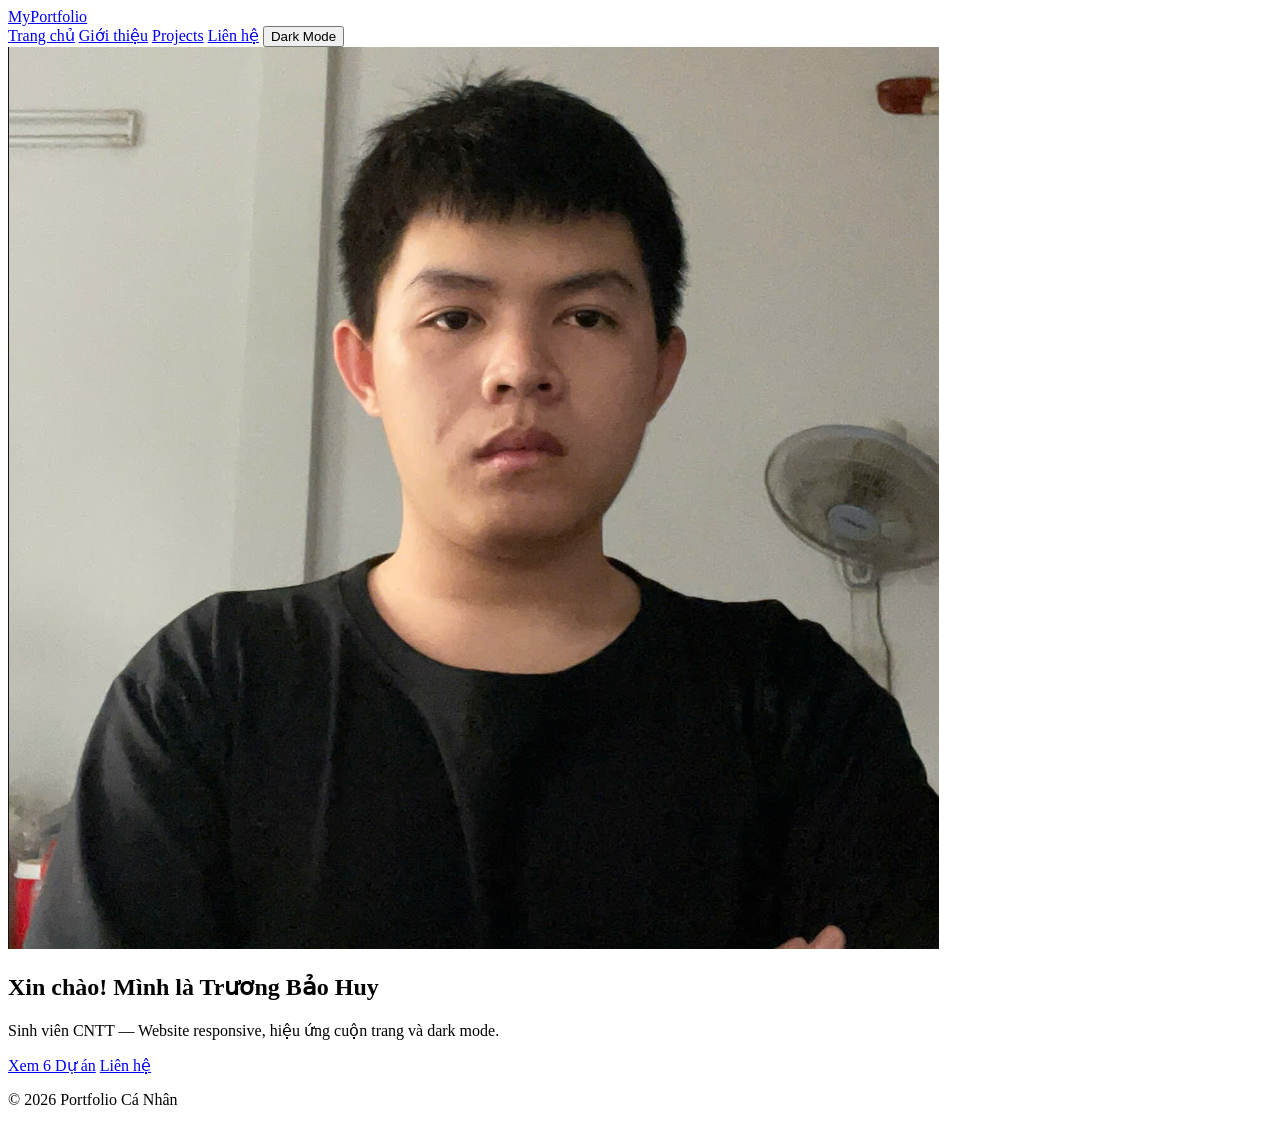
==== index.html @ 6812610a "Update index.html" ====
<!DOCTYPE html>
<html lang="vi">
<head>
  <meta charset="UTF-8">
  <meta name="viewport" content="width=device-width, initial-scale=1.0">
  <title>Portfolio - Trang chủ</title>
  <link rel="stylesheet" href="style.css">
</head>
<body>
  <header class="navbar">
    <a href="index.html" class="brand">MyPortfolio</a>
    <nav class="nav-links">
      <a href="index.html">Trang chủ</a>
      <a href="about.html">Giới thiệu</a>
      <a href="projects.html">Projects</a>
      <a href="contact.html">Liên hệ</a>
      <button id="themeToggle" type="button" class="theme-btn">Dark Mode</button>
    </nav>
  </header>

  <main class="container">
    <section class="hero reveal">
      <img src="avatar.png" alt="Ảnh chân dung cá nhân" class="avatar">
      <div>
        <h1>Xin chào! Mình là Trương Bảo Huy</h1>
        <p>Sinh viên CNTT — Website responsive, hiệu ứng cuộn trang và dark mode.</p>
        <div class="hero-actions">
          <a href="projects.html" class="btn primary">Xem 6 Dự án</a>
          <a href="contact.html" class="btn outline">Liên hệ</a>
        </div>
      </div>
    </section>
  </main>

  <footer class="footer">
    <p>© 2026 Portfolio Cá Nhân</p>
  </footer>

  <script src="script.js"></script>
</body>
</html>
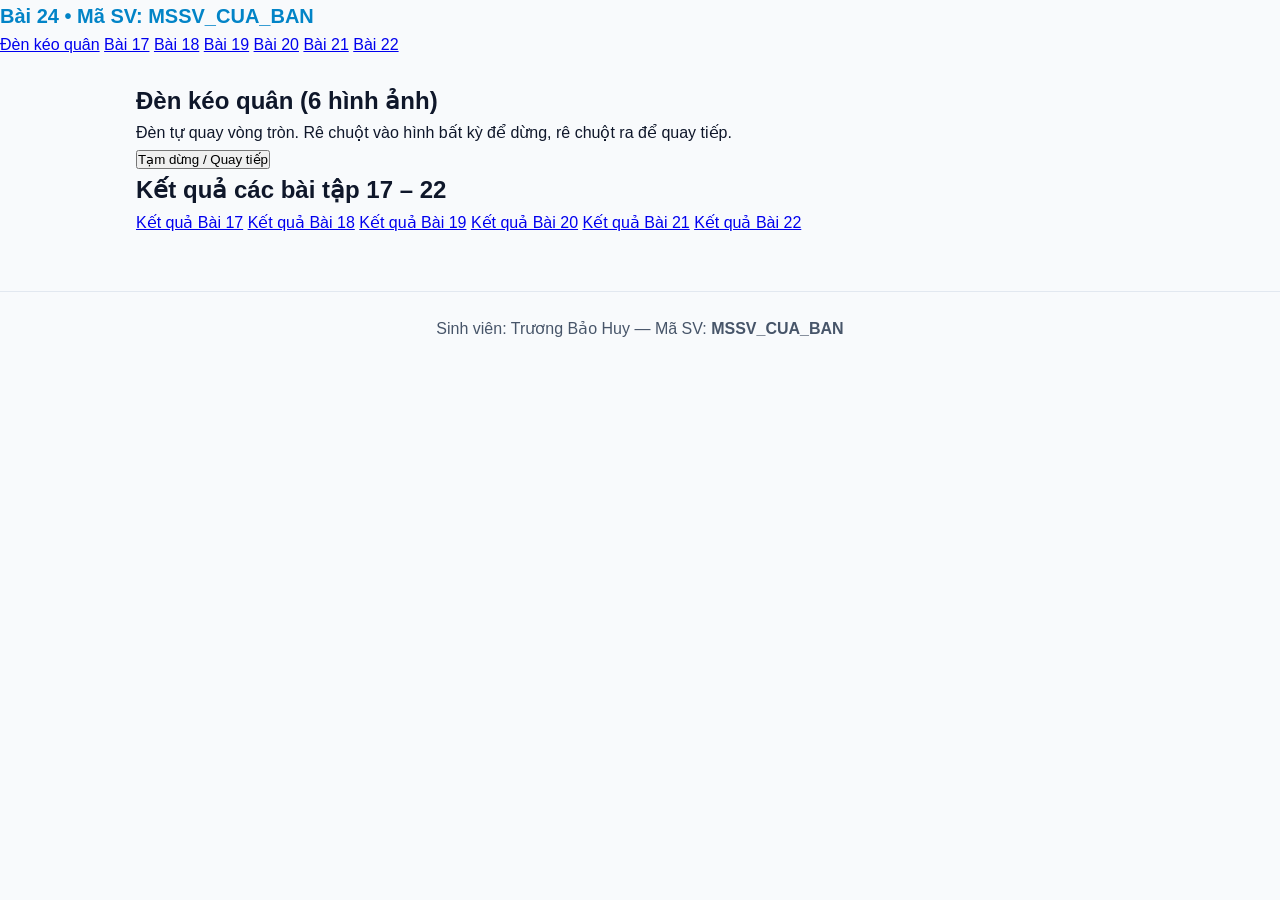
==== commit f7d25b9a: "Update index.html" ====
--- a/index.html
+++ b/index.html
@@ -3,37 +3,54 @@
 <head>
   <meta charset="UTF-8">
   <meta name="viewport" content="width=device-width, initial-scale=1.0">
-  <title>Portfolio - Trang chủ</title>
+  <title>Bài tập 24 - Đèn kéo quân & Tổng hợp bài 17 - 22</title>
   <link rel="stylesheet" href="style.css">
 </head>
 <body>
-  <header class="navbar">
-    <a href="index.html" class="brand">MyPortfolio</a>
-    <nav class="nav-links">
-      <a href="index.html">Trang chủ</a>
-      <a href="about.html">Giới thiệu</a>
-      <a href="projects.html">Projects</a>
-      <a href="contact.html">Liên hệ</a>
-      <button id="themeToggle" type="button" class="theme-btn">Dark Mode</button>
+  <header class="topbar">
+    <div class="brand">Bài 24 • Mã SV: <span>MSSV_CUA_BAN</span></div>
+    <nav class="menu">
+      <a href="#lantern">Đèn kéo quân</a>
+      <a href="bai17.html">Bài 17</a>
+      <a href="bai18.html">Bài 18</a>
+      <a href="bai19.html">Bài 19</a>
+      <a href="bai20.html">Bài 20</a>
+      <a href="bai21.html">Bài 21</a>
+      <a href="bai22.html">Bài 22</a>
     </nav>
   </header>
 
   <main class="container">
-    <section class="hero reveal">
-      <img src="avatar.png" alt="Ảnh chân dung cá nhân" class="avatar">
-      <div>
-        <h1>Xin chào! Mình là Trương Bảo Huy</h1>
-        <p>Sinh viên CNTT — Website responsive, hiệu ứng cuộn trang và dark mode.</p>
-        <div class="hero-actions">
-          <a href="projects.html" class="btn primary">Xem 6 Dự án</a>
-          <a href="contact.html" class="btn outline">Liên hệ</a>
+    <section id="lantern" class="lantern-section">
+      <h1>Đèn kéo quân (6 hình ảnh)</h1>
+      <p class="hint">Đèn tự quay vòng tròn. Rê chuột vào hình bất kỳ để dừng, rê chuột ra để quay tiếp.</p>
+
+      <div class="scene" id="scene">
+        <div class="carousel" id="carousel">
+          <!-- 6 mặt đèn kéo quân sẽ được tạo bằng JavaScript -->
         </div>
+      </div>
+
+      <div class="controls">
+        <button type="button" id="toggleBtn">Tạm dừng / Quay tiếp</button>
+      </div>
+    </section>
+
+    <section class="exercises-box">
+      <h2>Kết quả các bài tập 17 – 22</h2>
+      <div class="links-grid">
+        <a class="exercise-card" href="bai17.html">Kết quả Bài 17</a>
+        <a class="exercise-card" href="bai18.html">Kết quả Bài 18</a>
+        <a class="exercise-card" href="bai19.html">Kết quả Bài 19</a>
+        <a class="exercise-card" href="bai20.html">Kết quả Bài 20</a>
+        <a class="exercise-card" href="bai21.html">Kết quả Bài 21</a>
+        <a class="exercise-card" href="bai22.html">Kết quả Bài 22</a>
       </div>
     </section>
   </main>
 
   <footer class="footer">
-    <p>© 2026 Portfolio Cá Nhân</p>
+    <p>Sinh viên: Trương Bảo Huy — Mã SV: <strong>MSSV_CUA_BAN</strong></p>
   </footer>
 
   <script src="script.js"></script>
--- a/style.css
+++ b/style.css
@@ -0,0 +1,116 @@
+:root {
+  --bg: #f8fafc;
+  --surface: #ffffff;
+  --text: #0f172a;
+  --muted: #475569;
+  --primary: #0284c7;
+  --border: #e2e8f0;
+}
+
+body.dark {
+  --bg: #0b1120;
+  --surface: #1e293b;
+  --text: #f8fafc;
+  --muted: #cbd5e1;
+  --primary: #38bdf8;
+  --border: #334155;
+}
+
+* { box-sizing: border-box; margin: 0; padding: 0; }
+
+body {
+  font-family: 'Segoe UI', Arial, sans-serif;
+  background: var(--bg);
+  color: var(--text);
+  line-height: 1.6;
+  transition: background-color 0.25s ease, color 0.25s ease;
+}
+
+.navbar {
+  display: flex;
+  flex-direction: column;
+  align-items: center;
+  gap: 12px;
+  padding: 16px;
+  background: var(--surface);
+  border-bottom: 1px solid var(--border);
+}
+
+.brand { font-size: 20px; font-weight: 700; color: var(--primary); text-decoration: none; }
+.nav-links { display: flex; flex-wrap: wrap; justify-content: center; align-items: center; gap: 12px; }
+.nav-links a { color: var(--text); text-decoration: none; font-weight: 500; }
+
+.theme-btn {
+  padding: 6px 12px;
+  border-radius: 6px;
+  border: 1px solid var(--border);
+  background: transparent;
+  color: var(--text);
+  cursor: pointer;
+}
+
+.container { max-width: 1040px; margin: 0 auto; padding: 24px 16px; }
+
+.hero {
+  display: flex;
+  flex-direction: column;
+  align-items: center;
+  text-align: center;
+  gap: 20px;
+  padding: 24px 0;
+}
+
+.avatar, .avatar-md {
+  width: 120px;
+  height: 120px;
+  border-radius: 50%;
+  object-fit: cover;
+  border: 3px solid var(--primary);
+}
+
+.hero p { color: var(--muted); margin-top: 8px; }
+.hero-actions { display: flex; flex-wrap: wrap; justify-content: center; gap: 12px; margin-top: 18px; }
+
+.btn { display: inline-block; padding: 10px 18px; border-radius: 8px; text-decoration: none; border: none; cursor: pointer; font-weight: 600; }
+.btn.primary { background: var(--primary); color: #fff; }
+.btn.outline { border: 1px solid var(--primary); color: var(--primary); background: transparent; }
+
+.page-title { margin-bottom: 16px; }
+.projects-grid { display: grid; grid-template-columns: 1fr; gap: 16px; }
+
+.card {
+  background: var(--surface);
+  border: 1px solid var(--border);
+  border-radius: 12px;
+  padding: 20px;
+}
+
+.card h3 { color: var(--primary); margin-bottom: 8px; }
+.card p { color: var(--muted); }
+
+.about-flex { display: flex; flex-direction: column; align-items: center; text-align: center; gap: 16px; }
+.form-box { max-width: 600px; margin: 0 auto; }
+.contact-form { display: flex; flex-direction: column; gap: 12px; margin-top: 16px; }
+
+.contact-form input, .contact-form textarea {
+  width: 100%;
+  padding: 10px 12px;
+  border-radius: 8px;
+  border: 1px solid var(--border);
+  background: var(--bg);
+  color: var(--text);
+  font-family: inherit;
+}
+
+.footer { text-align: center; padding: 24px 16px; color: var(--muted); border-top: 1px solid var(--border); margin-top: 32px; }
+
+.reveal { opacity: 0; transform: translateY(20px); transition: opacity 0.5s ease, transform 0.5s ease; }
+.reveal.visible { opacity: 1; transform: translateY(0); }
+
+@media (min-width: 768px) {
+  .navbar { flex-direction: row; justify-content: space-between; padding: 16px 32px; }
+  .hero { flex-direction: row; text-align: left; padding: 40px 0; }
+  .hero-actions { justify-content: flex-start; }
+  .about-flex { flex-direction: row; text-align: left; }
+  .projects-grid { grid-template-columns: repeat(3, 1fr); }
+}
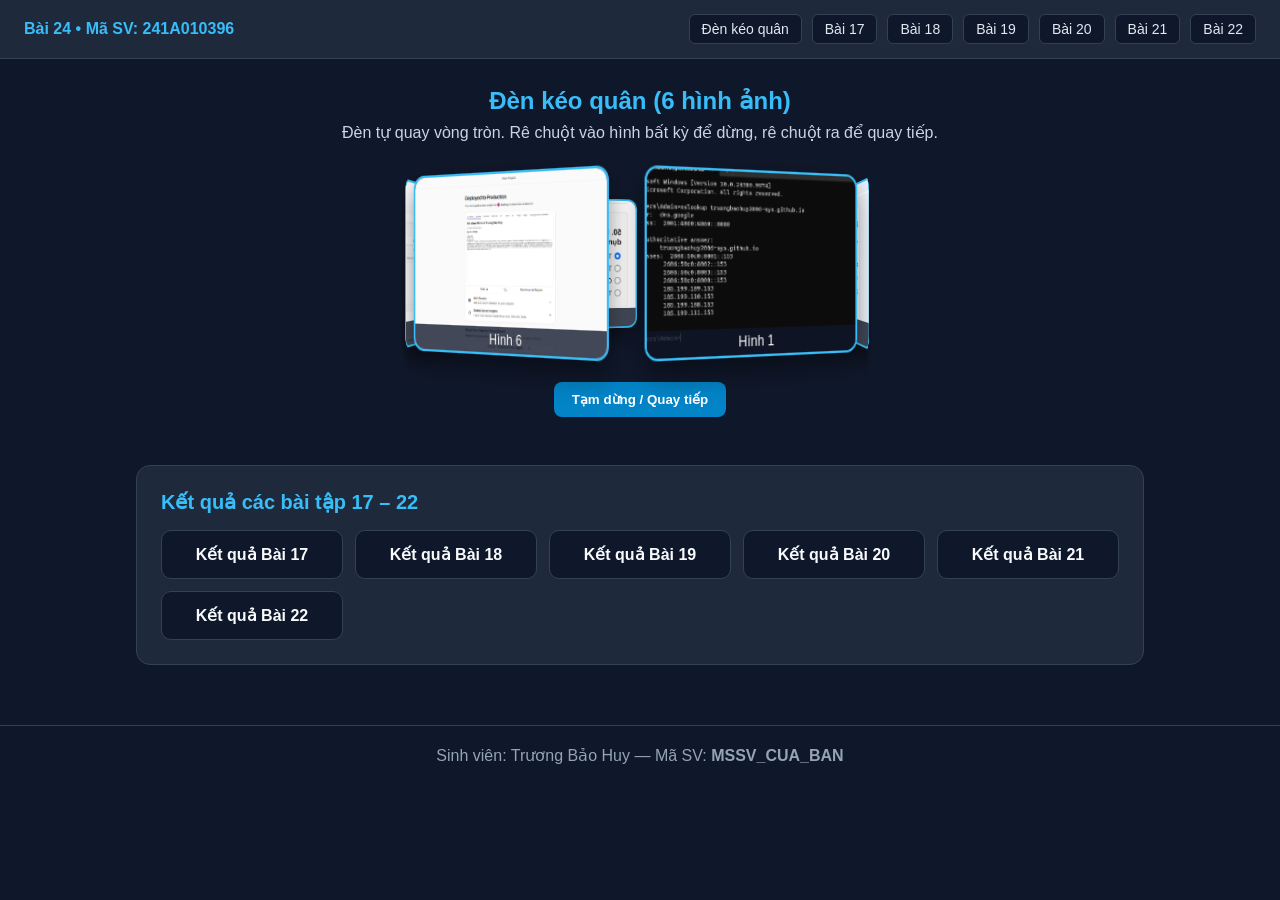
==== commit 9887adfb: "Update index.html" ====
--- a/index.html
+++ b/index.html
@@ -8,7 +8,7 @@
 </head>
 <body>
   <header class="topbar">
-    <div class="brand">Bài 24 • Mã SV: <span>MSSV_CUA_BAN</span></div>
+    <div class="brand">Bài 24 • Mã SV: <span>241A010396</span></div>
     <nav class="menu">
       <a href="#lantern">Đèn kéo quân</a>
       <a href="bai17.html">Bài 17</a>
@@ -56,3 +56,4 @@
   <script src="script.js"></script>
 </body>
 </html>
+
--- a/style.css
+++ b/style.css
@@ -1,116 +1,179 @@
-:root {
-  --bg: #f8fafc;
-  --surface: #ffffff;
-  --text: #0f172a;
-  --muted: #475569;
-  --primary: #0284c7;
-  --border: #e2e8f0;
+* {
+  box-sizing: border-box;
+  margin: 0;
+  padding: 0;
 }
 
-body.dark {
-  --bg: #0b1120;
-  --surface: #1e293b;
-  --text: #f8fafc;
-  --muted: #cbd5e1;
-  --primary: #38bdf8;
-  --border: #334155;
+body {
+  font-family: "Segoe UI", Arial, sans-serif;
+  background: #0f172a;
+  color: #f8fafc;
+  min-height: 100vh;
 }
 
-* { box-sizing: border-box; margin: 0; padding: 0; }
-
-body {
-  font-family: 'Segoe UI', Arial, sans-serif;
-  background: var(--bg);
-  color: var(--text);
-  line-height: 1.6;
-  transition: background-color 0.25s ease, color 0.25s ease;
+.topbar {
+  background: #1e293b;
+  border-bottom: 1px solid #334155;
+  padding: 14px 24px;
+  display: flex;
+  flex-wrap: wrap;
+  justify-content: space-between;
+  align-items: center;
+  gap: 12px;
 }
 
-.navbar {
-  display: flex;
-  flex-direction: column;
-  align-items: center;
-  gap: 12px;
-  padding: 16px;
-  background: var(--surface);
-  border-bottom: 1px solid var(--border);
+.brand {
+  font-weight: 700;
+  color: #38bdf8;
 }
 
-.brand { font-size: 20px; font-weight: 700; color: var(--primary); text-decoration: none; }
-.nav-links { display: flex; flex-wrap: wrap; justify-content: center; align-items: center; gap: 12px; }
-.nav-links a { color: var(--text); text-decoration: none; font-weight: 500; }
+.menu {
+  display: flex;
+  flex-wrap: wrap;
+  gap: 10px;
+}
 
-.theme-btn {
+.menu a {
+  color: #e2e8f0;
+  text-decoration: none;
   padding: 6px 12px;
   border-radius: 6px;
-  border: 1px solid var(--border);
-  background: transparent;
-  color: var(--text);
+  background: #0f172a;
+  border: 1px solid #334155;
+  font-size: 14px;
+}
+
+.menu a:hover {
+  border-color: #38bdf8;
+  color: #38bdf8;
+}
+
+.container {
+  max-width: 1040px;
+  margin: 0 auto;
+  padding: 28px 16px;
+}
+
+.lantern-section {
+  text-align: center;
+  margin-bottom: 48px;
+}
+
+.lantern-section h1 {
+  margin-bottom: 8px;
+  color: #38bdf8;
+}
+
+.hint {
+  color: #cbd5e1;
+  margin-bottom: 32px;
+}
+
+.scene {
+  width: 240px;
+  height: 180px;
+  margin: 24px auto;
+  perspective: 1100px;
+}
+
+.carousel {
+  width: 100%;
+  height: 100%;
+  position: relative;
+  transform-style: preserve-3d;
+  transition: transform 0.05s linear;
+}
+
+.panel {
+  position: absolute;
+  width: 210px;
+  height: 155px;
+  left: 15px;
+  top: 12px;
+  border-radius: 12px;
+  overflow: hidden;
+  border: 2px solid #38bdf8;
+  box-shadow: 0 10px 25px rgba(0, 0, 0, 0.45);
+  background: #1e293b;
+  backface-visibility: visible;
+}
+
+.panel img {
+  width: 100%;
+  height: 100%;
+  object-fit: cover;
+  display: block;
+}
+
+.panel-label {
+  position: absolute;
+  bottom: 0;
+  left: 0;
+  right: 0;
+  background: rgba(15, 23, 42, 0.78);
+  color: #fff;
+  font-size: 12px;
+  padding: 4px 6px;
+}
+
+.controls {
+  margin-top: 28px;
+}
+
+#toggleBtn {
+  padding: 10px 18px;
+  border-radius: 8px;
+  border: none;
+  background: #0284c7;
+  color: #fff;
+  font-weight: 600;
   cursor: pointer;
 }
 
-.container { max-width: 1040px; margin: 0 auto; padding: 24px 16px; }
-
-.hero {
-  display: flex;
-  flex-direction: column;
-  align-items: center;
-  text-align: center;
-  gap: 20px;
-  padding: 24px 0;
+#toggleBtn:hover {
+  background: #0369a1;
 }
 
-.avatar, .avatar-md {
-  width: 120px;
-  height: 120px;
-  border-radius: 50%;
-  object-fit: cover;
-  border: 3px solid var(--primary);
+.exercises-box {
+  background: #1e293b;
+  border: 1px solid #334155;
+  border-radius: 14px;
+  padding: 24px;
 }
 
-.hero p { color: var(--muted); margin-top: 8px; }
-.hero-actions { display: flex; flex-wrap: wrap; justify-content: center; gap: 12px; margin-top: 18px; }
-
-.btn { display: inline-block; padding: 10px 18px; border-radius: 8px; text-decoration: none; border: none; cursor: pointer; font-weight: 600; }
-.btn.primary { background: var(--primary); color: #fff; }
-.btn.outline { border: 1px solid var(--primary); color: var(--primary); background: transparent; }
-
-.page-title { margin-bottom: 16px; }
-.projects-grid { display: grid; grid-template-columns: 1fr; gap: 16px; }
-
-.card {
-  background: var(--surface);
-  border: 1px solid var(--border);
-  border-radius: 12px;
-  padding: 20px;
+.exercises-box h2 {
+  margin-bottom: 16px;
+  color: #38bdf8;
+  font-size: 20px;
 }
 
-.card h3 { color: var(--primary); margin-bottom: 8px; }
-.card p { color: var(--muted); }
-
-.about-flex { display: flex; flex-direction: column; align-items: center; text-align: center; gap: 16px; }
-.form-box { max-width: 600px; margin: 0 auto; }
-.contact-form { display: flex; flex-direction: column; gap: 12px; margin-top: 16px; }
-
-.contact-form input, .contact-form textarea {
-  width: 100%;
-  padding: 10px 12px;
-  border-radius: 8px;
-  border: 1px solid var(--border);
-  background: var(--bg);
-  color: var(--text);
-  font-family: inherit;
+.links-grid {
+  display: grid;
+  grid-template-columns: repeat(auto-fit, minmax(180px, 1fr));
+  gap: 12px;
 }
 
-.footer { text-align: center; padding: 24px 16px; color: var(--muted); border-top: 1px solid var(--border); margin-top: 32px; }
+.exercise-card {
+  display: block;
+  text-align: center;
+  padding: 14px;
+  border-radius: 10px;
+  background: #0f172a;
+  color: #f8fafc;
+  text-decoration: none;
+  border: 1px solid #334155;
+  font-weight: 600;
+}
 
-.reveal { opacity: 0; transform: translateY(20px); transition: opacity 0.5s ease, transform 0.5s ease; }
-.reveal.visible { opacity: 1; transform: translateY(0); }
+.exercise-card:hover {
+  border-color: #38bdf8;
+  color: #38bdf8;
+}
 
-@media (min-width: 768px) {
-  .navbar { flex-direction: row; justify-content: space-between; padding: 16px 32px; }
-  .hero { flex-direction: row; text-align: left; padding: 40px 0; }
-  .hero-actions { justify-content: flex-start; }
-  .about-flex { flex-direction: row; text-align: left; }
-  .projects-grid { grid-template-columns: repeat(3, 1fr); }
+.footer {
+  text-align: center;
+  padding: 20px;
+  color: #94a3b8;
+  border-top: 1px solid #334155;
+  margin-top: 32px;
 }
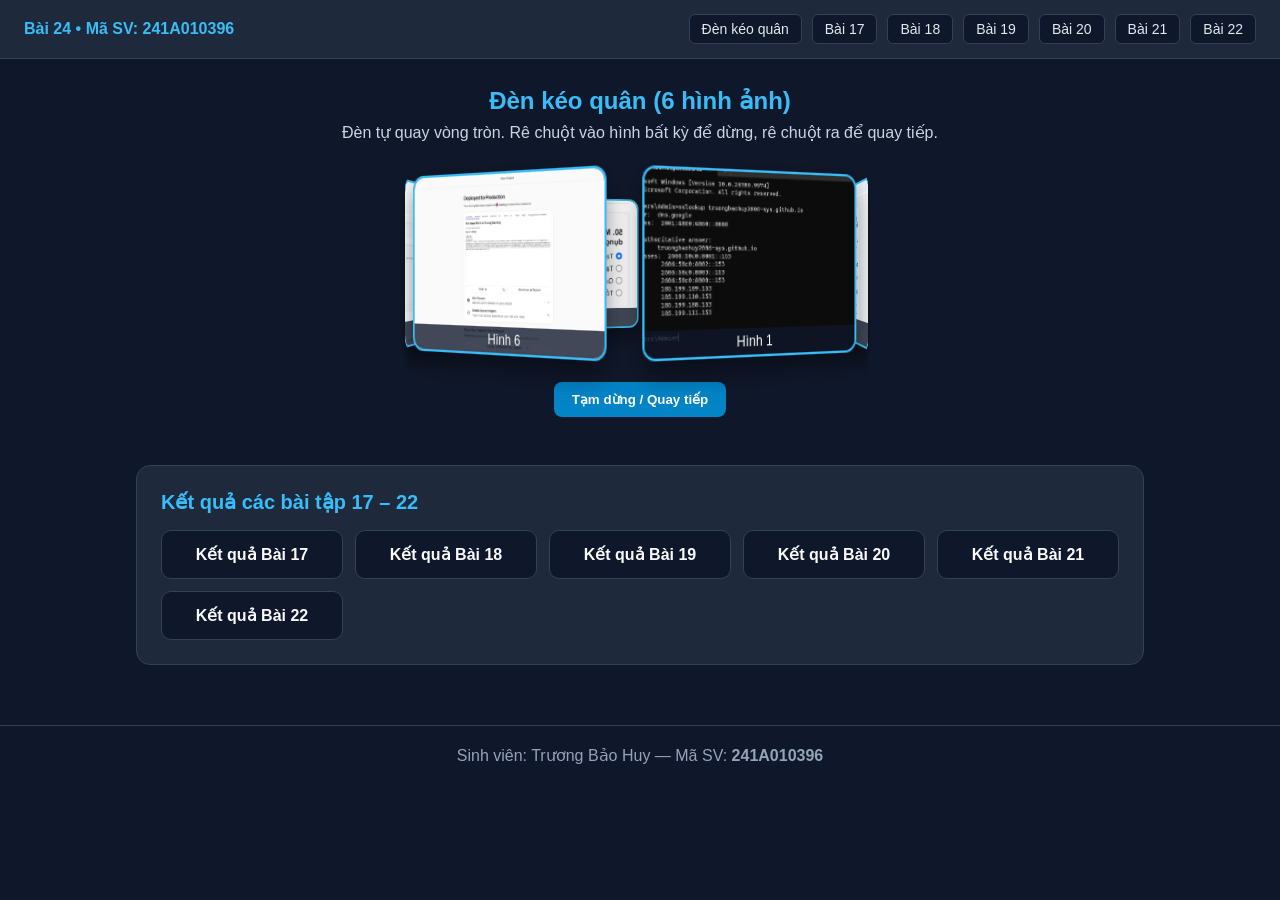
==== commit 0af0d221: "Update index.html" ====
--- a/index.html
+++ b/index.html
@@ -50,10 +50,11 @@
   </main>
 
   <footer class="footer">
-    <p>Sinh viên: Trương Bảo Huy — Mã SV: <strong>MSSV_CUA_BAN</strong></p>
+    <p>Sinh viên: Trương Bảo Huy — Mã SV: <strong>241A010396</strong></p>
   </footer>
 
   <script src="script.js"></script>
 </body>
 </html>
 
+
